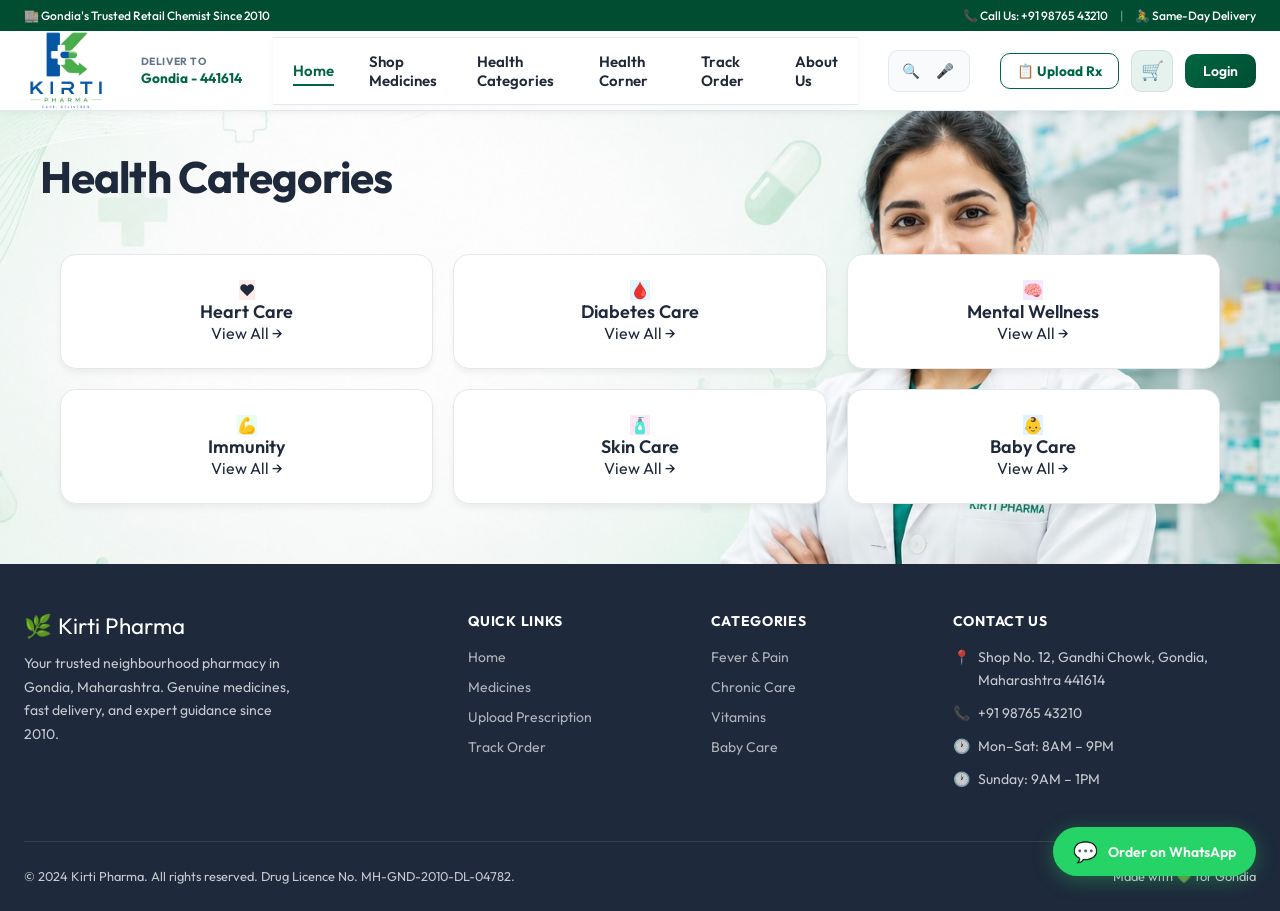
==== health-categories.html @ f56638a7 "Uploading project files" ====
<!DOCTYPE html>
<html lang="en">
<head>
  <meta charset="UTF-8">
  <meta name="viewport" content="width=device-width, initial-scale=1.0">
  <title>Kirti Pharma — Medicines Delivered in Gondia, Maharashtra</title>
  <meta name="description" content="Order genuine medicines online from Kirti Pharma, Gondia. Same-day delivery, easy WhatsApp ordering, and prescription upload. Trusted since 2010.">
  <meta name="keywords" content="pharmacy Gondia, medicine delivery Gondia, online pharmacy Maharashtra, Kirti Pharma">
  <link rel="stylesheet" href="css/style.css">
  <link rel="stylesheet" href="css/components.css">
<style>
    
   /* Grid layout */
    .categories-display-grid {
        display: grid;
        grid-template-columns: repeat(3, 1fr); /* 3 cards per row */
        gap: 20px;
        margin-top: 30px;
        padding: 20px;
    }

    /* The White Card */
    .health-category-card {
        background: #ffffff; /* This provides the white background */
        padding: 25px;
        border-radius: 16px;
        text-align: center;
        border: 1px solid #e5e7eb;
        display: flex;
        flex-direction: column;
        align-items: center;
        box-shadow: 0 4px 6px rgba(0,0,0,0.05);
    }

html,
body {
    margin: 0;
    padding: 0;
    min-height: 100%;
}

/* Full-page background */
body {
    background-image: url('images/bg.jpeg');
    background-size: cover;
    background-repeat: no-repeat;
    background-position: 90% top;
    background-attachment: fixed;
}

/* Light overlay */
body::before {
    content: "";
    position: fixed;
    inset: 0;
  
    z-index: -1;
}

/* Make major sections transparent */
.container,
.page-content,
.circular-categories-section {
    background: transparent;
}

/* Hero section glass effect */
.hero-left,
.promo-carousel {
    backdrop-filter: blur(8px);
    background: rgba(255,255,255,0.75);
    border-radius: 24px;
    padding: 24px;
}

/* Category section */
.circular-categories-section {
    backdrop-filter: blur(8px);
    background: rgba(255,255,255,0.70);
    border-radius: 24px;
    padding: 24px;
}

/* Medicine cards */
.medicine-card {
    background: rgba(255,255,255,0.95);
    backdrop-filter: blur(6px);
}


/* Secondary Menu */
.main-menu{
    background:#ffffff;
    border-top:1px solid #e5e7eb;
    border-bottom:1px solid #e5e7eb;
    box-shadow:0 2px 10px rgba(0,0,0,0.04);
}

.menu-container{
    max-width:1400px;
    margin:auto;
    display:flex;
    justify-content:center;
    align-items:center;
    gap:35px;
    padding:14px 20px;
}

.menu-container a{
    text-decoration:none;
    color:#1f2937;
    font-weight:600;
    font-size:15px;
    transition:0.3s;
    position:relative;
}

.menu-container a:hover,
.menu-container a.active{
    color:#006642;
}

.menu-container a::after{
    content:'';
    position:absolute;
    left:0;
    bottom:-6px;
    width:0;
    height:2px;
    background:#006642;
    transition:0.3s;
}

.menu-container a:hover::after,
.menu-container a.active::after{
    width:100%;
}

@media(max-width:992px){
    .main-menu{
        display:none;
    }
}
</style>
</head>
<body>

<!-- TOP UTILITY BAR -->
<div class="top-bar">
  <div class="top-bar-inner container">
    <span>🏬 Gondia's Trusted Retail Chemist Since 2010</span>
    <span class="top-bar-right">
      <span>📞 Call Us: +91 98765 43210</span>
      <span style="opacity: 0.4;">|</span>
      <span>🚴 Same-Day Delivery</span>
    </span>
  </div>
</div>

<!-- NAVBAR -->
<nav class="navbar" role="navigation" aria-label="Main navigation">
  <div class="nav-inner">
    <a href="index.html" class="nav-logo" aria-label="Kirti Pharma Home">
      <img src="images/kirti-logo.png" alt="Kirti Pharma" class="nav-logo-img">
    </a>
    
    <!-- Deliver-to Pincode -->
    <div class="nav-location-select" onclick="openPincodeModal()" aria-label="Select delivery location" title="Change pincode">
      <span class="nav-location-label">Deliver to</span>
      <span class="nav-location-val" id="nav-pincode-display">📍 Gondia - 441614 ▾</span>
    </div>

    <!-- MAIN MENU -->
<div class="main-menu">
    <div class="menu-container">
        <a href="index.html" class="active">Home</a>
        <a href="#medicine-section">Shop Medicines</a>
        <a href="health-categories.html">Health Categories</a>
        
        <a href="health-corner.html">Health Corner</a>
        <a href="track.html">Track Order</a>
        <a href="about.html">About Us</a>
    </div>
</div>
    <!-- Centered Search Autocomplete -->
    <div class="nav-search-container">
      <span class="nav-search-icon">🔍</span>
      <input
        type="search"
        id="search-input"
        class="nav-search-bar"
        placeholder="Search by medicine name, salt or brand..."
        autocomplete="off"
        aria-label="Search medicines"
      >
      <button class="nav-mic-btn" id="mic-btn" aria-label="Voice search" title="Search by voice">🎤</button>
      
      <!-- Suggestions Dropdown -->
      <div class="search-autocomplete-dropdown" id="search-suggest-dropdown"></div>
    </div>

    <div class="nav-right">
      <a href="prescription.html" class="btn-nav-upload">📋 Upload Rx</a>
      
      <!-- Cart Icon -->
      <a href="cart.html" class="nav-cart-btn" aria-label="View cart" id="nav-cart-link">
        🛒
        <span class="cart-badge" style="display:none">0</span>
      </a>
      
      <!-- Login / Account Dropdown -->
      <a href="#" class="btn-login" id="nav-login-btn" onclick="openLoginModal(event)">Login</a>
      <div class="nav-user-dropdown" id="nav-user-dropdown" style="display:none">
        <button class="nav-user-btn" id="nav-user-name" onclick="toggleUserDropdown(event)">👤 Account</button>
        <div class="dropdown-menu" id="nav-user-menu">
          <a href="dashboard.html" class="dropdown-item">🧑‍⚕️ Chemist Dashboard</a>
          <a href="track.html" class="dropdown-item">📦 Track Orders</a>
          <div style="border-top:1px solid var(--border);margin:4px 0"></div>
          <button class="dropdown-item" onclick="logoutUser()">Logout</button>
        </div>
      </div>
    </div>
    <button class="hamburger" id="hamburger" aria-label="Toggle menu" aria-expanded="false">
      <span></span><span></span><span></span>
    </button>
  </div>
</nav>

<!-- MOBILE NAV DRAWER -->
<div class="mobile-nav-drawer" id="mobile-drawer">
  <a href="index.html" class="active">🏠 Home</a>
  <a href="index.html#medicine-section">💊 Medicines</a>
  <a href="prescription.html">📋 Upload Prescription</a>
  <a href="track.html">📦 Track Order</a>
  <div class="mobile-nav-divider"></div>
  <a href="cart.html">🛒 Cart</a>
  <a href="dashboard.html">🧑‍⚕️ Dashboard</a>
  <a href="#login">👤 Login</a>
</div>
<section class="categories-main-section" style="max-width: 1200px; margin: 40px auto;">
    <h1 class="categories-page-title">Health Categories</h1>
    
    <div class="categories-display-grid">
        <div class="health-category-card">
            <div class="category-avatar-square" style="background: #ffeaea;">❤️</div>
            <h3>Heart Care</h3>
            <a href="#" class="category-action-link">View All →</a>
        </div>

        <div class="health-category-card">
            <div class="category-avatar-square" style="background: #e8f3ff;">🩸</div>
            <h3>Diabetes Care</h3>
            <a href="#" class="category-action-link">View All →</a>
        </div>

        <div class="health-category-card">
            <div class="category-avatar-square" style="background: #f4e8ff;">🧠</div>
            <h3>Mental Wellness</h3>
            <a href="#" class="category-action-link">View All →</a>
        </div>

        <div class="health-category-card">
            <div class="category-avatar-square" style="background: #e8fff0;">💪</div>
            <h3>Immunity</h3>
            <a href="#" class="category-action-link">View All →</a>
        </div>

        <div class="health-category-card">
            <div class="category-avatar-square" style="background: #fce7f3;">🧴</div>
            <h3>Skin Care</h3>
            <a href="#" class="category-action-link">View All →</a>
        </div>

        <div class="health-category-card">
            <div class="category-avatar-square" style="background: #e0f2fe;">👶</div>
            <h3>Baby Care</h3>
            <a href="#" class="category-action-link">View All →</a>
        </div>
    </div>
</section>
<!-- ALTERNATIVES MODAL -->
<div class="modal-overlay" id="alt-modal" role="dialog" aria-modal="true" aria-labelledby="alt-modal-title">
  <div class="modal-box">
    <div class="modal-header">
      <h3 class="modal-title" id="alt-modal-title">Alternatives</h3>
      <button class="modal-close" onclick="closeModal('alt-modal')" aria-label="Close modal">✕</button>
    </div>
    <div class="modal-body" id="alt-modal-body"></div>
  </div>
</div>

<!-- BOTTOM TAB BAR FOR MOBILE DEVICES -->
<nav class="bottom-tab-bar" aria-label="Mobile navigation">
  <div class="tab-bar-inner">
    <a href="index.html" class="tab-item">
      <span class="tab-icon">🏠</span>
      <span>Home</span>
    </a>
    <a href="cart.html" class="tab-item" id="tab-cart">
      <span class="tab-icon" style="position:relative">
        🛒
        <span class="tab-cart-badge" style="display:none">0</span>
      </span>
      <span>Cart</span>
    </a>
    <a href="prescription.html" class="tab-item">
      <span class="tab-icon">📋</span>
      <span>Rx</span>
    </a>
    <a href="track.html" class="tab-item">
      <span class="tab-icon">📦</span>
      <span>Track</span>
    </a>
    <a href="dashboard.html" class="tab-item">
      <span class="tab-icon">🧑‍⚕️</span>
      <span>Staff</span>
    </a>
  </div>
</nav>

<!-- FLOATING WHATSAPP FAB BUTTON -->
<a href="https://wa.me/919876543210?text=Hi%20Kirti%20Pharma%2C%20I%20want%20to%20place%20a%20medicine%20order."
   class="whatsapp-fab"
   target="_blank"
   rel="noopener noreferrer"
   aria-label="Order on WhatsApp"
   id="whatsapp-fab">
  <span class="whatsapp-fab-icon">💬</span>
  <span class="whatsapp-fab-text">Order on WhatsApp</span>
</a>

<!-- FOOTER -->
<footer class="site-footer">
  <div class="footer-inner">
    <div class="footer-grid">
      <div class="footer-brand">
        <div class="logo-text"><span>🌿</span> Kirti Pharma</div>
        <p>Your trusted neighbourhood pharmacy in Gondia, Maharashtra. Genuine medicines, fast delivery, and expert guidance since 2010.</p>
      </div>
      <div class="footer-col">
        <h5>Quick Links</h5>
        <ul>
          <li><a href="index.html">Home</a></li>
          <li><a href="index.html#medicine-section">Medicines</a></li>
          <li><a href="prescription.html">Upload Prescription</a></li>
          <li><a href="track.html">Track Order</a></li>
        </ul>
      </div>
      <div class="footer-col">
        <h5>Categories</h5>
        <ul>
          <li><a href="#">Fever & Pain</a></li>
          <li><a href="#">Chronic Care</a></li>
          <li><a href="#">Vitamins</a></li>
          <li><a href="#">Baby Care</a></li>
        </ul>
      </div>
      <div class="footer-col footer-contact">
        <h5>Contact Us</h5>
        <p><span>📍</span> Shop No. 12, Gandhi Chowk, Gondia, Maharashtra 441614</p>
        <p><span>📞</span> +91 98765 43210</p>
        <p><span>🕐</span> Mon–Sat: 8AM – 9PM</p>
        <p><span>🕐</span> Sunday: 9AM – 1PM</p>
      </div>
    </div>
    <div class="footer-bottom">
      <p>© 2024 Kirti Pharma. All rights reserved. Drug Licence No. MH-GND-2010-DL-04782.</p>
      <p>Made with 💚 for Gondia</p>
    </div>
  </div>
</footer>

<script src="js/app.js"></script>
<script src="js/medicines.js"></script>
<script src="js/search.js"></script>
</body>
</html>
---- css/style.css ----
@import url('https://fonts.googleapis.com/css2?family=Inter:wght@300;400;500;600;700;800&family=Outfit:wght@300;400;500;600;700;800&display=swap');

/* ===== CSS VARIABLES ===== */
:root {
  --green-primary: #006642;
  --green-light: #e6f2ed;
  --green-mid: #004D32;
  --saffron: #F37A20;
  --saffron-light: #fef3e9;
  --text-primary: #1E293B;
  --text-muted: #64748B;
  --text-light: #94A3B8;
  --white: #FFFFFF;
  --danger: #DC2626;
  --danger-light: #FEF2F2;
  --border: #E2E8F0;
  --shadow-sm: 0 2px 8px rgba(0,0,0,0.05);
  --shadow-md: 0 6px 18px rgba(0,0,0,0.08);
  --shadow-lg: 0 12px 36px rgba(0,0,0,0.12);
  --radius-card: 16px;
  --radius-btn: 10px;
  --radius-pill: 999px;
  --font-main: 'Outfit', 'Inter', sans-serif;
  --font-logo: 'Outfit', sans-serif;
  --transition: 0.2s ease;
  --nav-height: 80px;
}

/* ===== RESET & BASE ===== */
*, *::before, *::after { box-sizing: border-box; margin: 0; padding: 0; }

html { scroll-behavior: smooth; }

body {
  font-family: var(--font-main);
  color: var(--text-primary);
  background: #F4F6F8;
  min-height: 100vh;
  -webkit-font-smoothing: antialiased;
  -moz-osx-font-smoothing: grayscale;
}

a { text-decoration: none; color: inherit; }
img { max-width: 100%; display: block; }
ul { list-style: none; }
button { cursor: pointer; font-family: var(--font-main); border: none; background: none; }
input, select, textarea { font-family: var(--font-main); }

/* ===== SCROLLBAR ===== */
::-webkit-scrollbar { width: 6px; height: 6px; }
::-webkit-scrollbar-track { background: transparent; }
::-webkit-scrollbar-thumb { background: var(--border); border-radius: 99px; }
::-webkit-scrollbar-thumb:hover { background: #cbd5e1; }

/* ===== TYPOGRAPHY ===== */
h1 { font-size: clamp(1.75rem, 4vw, 2.75rem); font-weight: 700; line-height: 1.2; letter-spacing: -0.02em; }
h2 { font-size: clamp(1.25rem, 3vw, 1.75rem); font-weight: 700; letter-spacing: -0.01em; }
h3 { font-size: 1.125rem; font-weight: 600; }
h4 { font-size: 1rem; font-weight: 600; }
p { line-height: 1.65; }

/* ===== TOP UTILITY BAR ===== */
.top-bar {
  background: var(--green-mid);
  color: white;
  font-size: 0.75rem;
  font-weight: 500;
  padding: 8px 0;
  z-index: 1001;
  position: relative;
}
.top-bar-inner {
  display: flex;
  justify-content: space-between;
  align-items: center;
  flex-wrap: wrap;
}
.top-bar-right {
  display: flex;
  align-items: center;
  gap: 12px;
}

/* ===== NAVBAR ===== */
.navbar {
  position: relative;
   background: var(--white);
  border-bottom: 1px solid var(--border);
  box-shadow: var(--shadow-sm);
  height: var(--nav-height);
}

.nav-inner {
  max-width: 1280px;
  margin: 0 auto;
  padding: 0 24px;
  height: 100%;
  display: flex;
  align-items: center;
  gap: 20px;
}

.nav-logo {
  font-family: var(--font-logo);
  font-size: 1.5rem;
  color: var(--green-primary);
  font-weight: 800;
  display: flex;
  align-items: center;
  gap: 8px;
  white-space: nowrap;
  flex-shrink: 0;
  letter-spacing: -0.03em;
}

.nav-logo span { font-size: 3.2rem; }

/* Logo image (when present) */
.nav-logo-img {
  height: 80px;
  display: block;
  object-fit: contain;
}

@media (max-width: 900px) {
  .nav-logo-img { height: 72px; }
}

@media (max-width: 520px) {
  .nav-logo-img { height: 60px; }
  .nav-search-container { max-width: 200px; }
}

/* Deliver-to Location selector */
.nav-location-select {
  display: flex;
  flex-direction: column;
  cursor: pointer;
  flex-shrink: 0;
  padding: 6px 10px;
  border-radius: var(--radius-btn);
  transition: background var(--transition);
  border: 1px solid transparent;
}

.nav-location-select:hover {
  background: var(--green-light);
  border-color: rgba(0, 102, 66, 0.1);
}

.nav-location-label {
  font-size: 0.65rem;
  text-transform: uppercase;
  color: var(--text-muted);
  font-weight: 700;
  letter-spacing: 0.05em;
  margin-bottom: 1px;
}

.nav-location-val {
  font-size: 0.85rem;
  font-weight: 700;
  color: var(--green-primary);
  display: flex;
  align-items: center;
  gap: 4px;
}

/* Centered Navbar Search */
.nav-search-container {
  flex: 1;
  max-width: 480px;
  position: relative;
  margin: 0 10px;
}

.nav-search-bar {
  width: 100%;
  padding: 11px 40px 11px 40px;
  border: 1.5px solid var(--border);
  border-radius: var(--radius-btn);
  font-size: 0.875rem;
  outline: none;
  background: #f8fafc;
  transition: all var(--transition);
}

.nav-search-bar:focus {
  background: white;
  border-color: var(--green-primary);
  box-shadow: 0 0 0 3px rgba(0, 102, 66, 0.08);
}

.nav-search-icon {
  position: absolute;
  left: 14px;
  top: 50%;
  transform: translateY(-50%);
  color: var(--text-light);
  font-size: 0.9rem;
  pointer-events: none;
}

.nav-mic-btn {
  position: absolute;
  right: 12px;
  top: 50%;
  transform: translateY(-50%);
  background: none;
  border: none;
  cursor: pointer;
  font-size: 0.9rem;
  color: var(--text-muted);
  transition: color var(--transition);
  padding: 4px;
}

.nav-mic-btn:hover {
  color: var(--green-primary);
}

.nav-mic-btn.listening {
  color: var(--danger);
  animation: mic-pulse 0.8s ease infinite;
}

.nav-right {
  display: flex;
  align-items: center;
  gap: 16px;
  flex-shrink: 0;
}

/* Upload Rx button in nav */
.btn-nav-upload {
  border: 1.5px solid var(--green-primary);
  color: var(--green-primary);
  background: transparent;
  padding: 8px 16px;
  border-radius: var(--radius-btn);
  font-size: 0.85rem;
  font-weight: 700;
  display: inline-flex;
  align-items: center;
  gap: 6px;
  transition: all var(--transition);
  cursor: pointer;
}

.btn-nav-upload:hover {
  background: var(--green-primary);
  color: white;
}

/* Cart Button */
.nav-cart-btn {
  position: relative;
  width: 42px;
  height: 42px;
  border-radius: var(--radius-btn);
  background: var(--green-light);
  display: flex;
  align-items: center;
  justify-content: center;
  color: var(--green-primary);
  font-size: 1.15rem;
  transition: all var(--transition);
  text-decoration: none;
  border: 1px solid rgba(0, 102, 66, 0.1);
}

.nav-cart-btn:hover {
  background: var(--green-primary);
  color: white;
  transform: scale(1.05);
}

.cart-badge {
  position: absolute;
  top: -6px;
  right: -6px;
  background: var(--saffron);
  color: white;
  font-size: 0.65rem;
  font-weight: 800;
  min-width: 20px;
  height: 20px;
  border-radius: 99px;
  display: flex;
  align-items: center;
  justify-content: center;
  padding: 0 4px;
  border: 2px solid white;
}

.badge-animate {
  animation: badge-bounce 0.3s ease;
}

@keyframes badge-bounce {
  0% { transform: scale(1); }
  50% { transform: scale(1.4); }
  100% { transform: scale(1); }
}

.badge-animate { animation: badge-bounce 0.3s ease; }

.btn-login {
  background: linear-gradient(135deg, var(--green-primary) 0%, var(--green-mid) 100%);
  color: white;
  padding: 8px 18px;
  border-radius: var(--radius-btn);
  font-size: 0.875rem;
  font-weight: 600;
  transition: all var(--transition);
}

.btn-login:hover { background: var(--green-mid); transform: translateY(-1px); box-shadow: var(--shadow-sm); }

.btn-primary {
  background: linear-gradient(135deg, var(--green-primary) 0%, var(--green-mid) 100%);
  color: white;
  box-shadow: 0 2px 10px rgba(0,102,66,0.15);
}
.btn-primary:hover { background: var(--green-mid); transform: translateY(-2px); box-shadow: 0 6px 22px rgba(0,102,66,0.25); }

.btn-saffron {
  background: linear-gradient(135deg, var(--saffron) 0%, #ff9547 100%);
  color: white;
  font-weight: 600;
}
.btn-saffron:hover {
  background: #ff8529;
  transform: translateY(-1px);
}

/* User Profile Account Dropdown */
.nav-user-dropdown {
  position: relative;
}
.nav-user-btn {
  display: flex;
  align-items: center;
  gap: 6px;
  cursor: pointer;
  padding: 8px 14px;
  border-radius: var(--radius-btn);
  background: var(--saffron-light);
  color: #c2410c;
  border: 1px solid rgba(243,122,32,0.15);
  font-size: 0.85rem;
  font-weight: 700;
  transition: all var(--transition);
}
.nav-user-btn:hover {
  background: var(--saffron);
  color: white;
}
.dropdown-menu {
  position: absolute;
  top: 100%;
  right: 0;
  background: white;
  border: 1px solid var(--border);
  box-shadow: var(--shadow-md);
  border-radius: 8px;
  padding: 6px 0;
  min-width: 160px;
  display: none;
  flex-direction: column;
  z-index: 1010;
  margin-top: 8px;
  overflow: hidden;
}
.dropdown-menu.open {
  display: flex;
}
.dropdown-item {
  padding: 10px 16px;
  font-size: 0.85rem;
  color: var(--text-primary);
  cursor: pointer;
  transition: background var(--transition);
  text-align: left;
  width: 100%;
  background: none;
  border: none;
}
.dropdown-item:hover {
  background: var(--green-light);
  color: var(--green-primary);
}

.hamburger {
  display: none;
  flex-direction: column;
  gap: 5px;
  padding: 6px;
  border-radius: 8px;
  background: var(--green-light);
  cursor: pointer;
  transition: all var(--transition);
}

.hamburger span {
  width: 20px;
  height: 2px;
  background: var(--green-primary);
  border-radius: 99px;
  transition: all 0.3s ease;
  display: block;
}

.hamburger.open span:nth-child(1) { transform: rotate(45deg) translate(5px, 5px); }
.hamburger.open span:nth-child(2) { opacity: 0; }
.hamburger.open span:nth-child(3) { transform: rotate(-45deg) translate(5px, -5px); }

/* Mobile nav drawer */
.mobile-nav-drawer {
  display: none;
  position: fixed;
  top: var(--nav-height);
  left: 0;
  right: 0;
  background: white;
  border-bottom: 1px solid var(--border);
  box-shadow: var(--shadow-md);
  z-index: 999;
  padding: 16px 24px;
  flex-direction: column;
  gap: 4px;
  transform: translateY(-10px);
  opacity: 0;
  transition: all 0.25s ease;
}

.mobile-nav-drawer.open {
  display: flex;
  transform: translateY(0);
  opacity: 1;
}

.mobile-nav-drawer a {
  padding: 12px 16px;
  border-radius: 10px;
  font-size: 0.95rem;
  font-weight: 500;
  color: var(--text-muted);
  transition: all var(--transition);
  display: flex;
  align-items: center;
  gap: 10px;
}

.mobile-nav-drawer a:hover { background: var(--green-light); color: var(--green-primary); }
.mobile-nav-drawer a.active { background: var(--green-light); color: var(--green-primary); font-weight: 600; }

.mobile-nav-divider { height: 1px; background: var(--border); margin: 8px 0; }

/* ===== BOTTOM TAB BAR (MOBILE) ===== */
.bottom-tab-bar {
  display: none;
  position: fixed;
  bottom: 0;
  left: 0;
  right: 0;
  z-index: 1000;
  background: white;
  border-top: 1px solid var(--border);
  box-shadow: 0 -4px 20px rgba(0,0,0,0.08);
  height: 64px;
  padding: 0 8px;
}

.tab-bar-inner {
  display: flex;
  height: 100%;
  align-items: stretch;
}

.tab-item {
  flex: 1;
  display: flex;
  flex-direction: column;
  align-items: center;
  justify-content: center;
  gap: 3px;
  color: var(--text-light);
  font-size: 0.65rem;
  font-weight: 500;
  padding: 4px;
  border-top: 3px solid transparent;
  transition: all var(--transition);
  position: relative;
  cursor: pointer;
  text-decoration: none;
}

.tab-item .tab-icon { font-size: 1.1rem; }
.tab-item span { font-size: 0.6rem; font-weight: 600; }

.tab-item.active {
  color: var(--green-primary);
  border-top-color: var(--green-primary);
  background: var(--green-light);
}

.tab-cart-badge {
  position: absolute;
  top: 6px;
  right: calc(50% - 18px);
  background: var(--danger);
  color: white;
  font-size: 0.55rem;
  font-weight: 700;
  min-width: 14px;
  height: 14px;
  border-radius: 99px;
  display: flex;
  align-items: center;
  justify-content: center;
  padding: 0 3px;
  border: 1px solid white;
}

/* ===== FLOATING WHATSAPP ===== */
.whatsapp-fab {
  position: fixed;
  bottom: 24px;
  right: 24px;
  z-index: 900;
  background: #25D366;
  color: white;
  border-radius: var(--radius-pill);
  padding: 12px 20px;
  display: flex;
  align-items: center;
  gap: 10px;
  text-decoration: none;
  box-shadow: 0 4px 20px rgba(37,211,102,0.35);
  font-weight: 600;
  font-size: 0.875rem;
  transition: all var(--transition);
  animation: wa-pulse 4s ease-in-out infinite;
}

.whatsapp-fab:hover {
  transform: translateY(-3px);
  box-shadow: 0 8px 28px rgba(37,211,102,0.45);
  background: #1FB855;
}

.whatsapp-fab-icon { font-size: 1.25rem; }
.whatsapp-fab-text { white-space: nowrap; }

@keyframes wa-pulse {
  0%, 90%, 100% { box-shadow: 0 4px 20px rgba(37,211,102,0.35); }
  95% { box-shadow: 0 4px 28px rgba(37,211,102,0.7), 0 0 0 8px rgba(37,211,102,0.12); }
}

/* ===== TOAST SYSTEM ===== */
#toast-container {
  position: fixed;
  top: 80px;
  left: 50%;
  transform: translateX(-50%);
  z-index: 9999;
  display: flex;
  flex-direction: column;
  gap: 8px;
  align-items: center;
  pointer-events: none;
  width: min(420px, 90vw);
}

.toast {
  width: 100%;
  background: white;
  border-radius: 12px;
  padding: 14px 18px;
  display: flex;
  align-items: center;
  gap: 12px;
  box-shadow: 0 8px 32px rgba(0,0,0,0.14);
  pointer-events: all;
  animation: toast-in 0.35s cubic-bezier(0.34, 1.56, 0.64, 1) forwards;
  border-left: 4px solid transparent;
}

.toast.toast-success { border-left-color: #10B981; }
.toast.toast-error { border-left-color: var(--danger); }
.toast.toast-info { border-left-color: #3B82F6; }

.toast-icon { font-size: 1.1rem; flex-shrink: 0; }
.toast-message { font-size: 0.875rem; font-weight: 500; flex: 1; }

.toast.toast-out { animation: toast-out 0.3s ease forwards; }

@keyframes toast-in {
  from { opacity: 0; transform: translateY(-16px) scale(0.92); }
  to { opacity: 1; transform: translateY(0) scale(1); }
}
@keyframes toast-out {
  from { opacity: 1; transform: translateY(0) scale(1); }
  to { opacity: 0; transform: translateY(-12px) scale(0.95); }
}

/* ===== CONTAINER ===== */
.container {
  max-width: 1280px;
  margin: 0 auto;
  padding: 0 24px;
}

.page-content {
  padding-top: 32px;
  padding-bottom: 100px;
}

/* ===== SECTION HEADERS ===== */
.section-header {
  display: flex;
  align-items: center;
  justify-content: space-between;
  margin-bottom: 20px;
  gap: 12px;
}

.section-title {
  font-size: 1.25rem;
  font-weight: 700;
  color: var(--text-primary);
}

.section-count {
  font-size: 0.85rem;
  color: var(--text-muted);
  font-weight: 500;
}

/* ===== FOOTER ===== */
.site-footer {
  background: var(--text-primary);
  color: rgba(255,255,255,0.75);
  padding: 48px 0 24px;
}

.footer-inner {
  max-width: 1280px;
  margin: 0 auto;
  padding: 0 24px;
}

.footer-grid {
  display: grid;
  grid-template-columns: 2fr 1fr 1fr 1.5fr;
  gap: 40px;
  margin-bottom: 40px;
}

.footer-brand .logo-text {
  font-family: var(--font-logo);
  font-size: 1.4rem;
  color: white;
  display: flex;
  align-items: center;
  gap: 6px;
  margin-bottom: 12px;
}

.footer-brand p { font-size: 0.875rem; line-height: 1.7; max-width: 280px; }

.footer-col h5 {
  color: white;
  font-size: 0.875rem;
  font-weight: 700;
  margin-bottom: 16px;
  text-transform: uppercase;
  letter-spacing: 0.05em;
}

.footer-col ul { display: flex; flex-direction: column; gap: 10px; }
.footer-col ul li a {
  font-size: 0.875rem;
  color: rgba(255,255,255,0.65);
  transition: color var(--transition);
}
.footer-col ul li a:hover { color: white; }

.footer-contact p {
  font-size: 0.875rem;
  display: flex;
  align-items: flex-start;
  gap: 8px;
  margin-bottom: 10px;
}

.footer-bottom {
  border-top: 1px solid rgba(255,255,255,0.1);
  padding-top: 24px;
  display: flex;
  justify-content: space-between;
  align-items: center;
  flex-wrap: wrap;
  gap: 12px;
}

.footer-bottom p { font-size: 0.8rem; }

/* ===== RESPONSIVE ===== */
@media (max-width: 1024px) {
  .footer-grid { grid-template-columns: 1fr 1fr; gap: 32px; }
}

@media (max-width: 768px) {
  .nav-links { display: none; }
  .nav-location { display: none; }
  .hamburger { display: flex; }
  .bottom-tab-bar { display: flex; }
  .whatsapp-fab-text { display: none; }
  .whatsapp-fab { padding: 14px; border-radius: 50%; bottom: 80px; }
  .page-content { padding-bottom: 80px; }
  .footer-grid { grid-template-columns: 1fr; gap: 24px; }
  .footer-bottom { flex-direction: column; text-align: center; }
  .container { padding: 0 16px; }
}

@media (max-width: 375px) {
  .nav-inner { padding: 0 16px; }
  .btn-login { font-size: 0.8rem; padding: 7px 14px; }
}

/* ===== UTILITY ===== */
.hidden { display: none !important; }
.flex { display: flex; }
.flex-col { flex-direction: column; }
.items-center { align-items: center; }
.justify-between { justify-content: space-between; }
.gap-8 { gap: 8px; }
.gap-12 { gap: 12px; }
.gap-16 { gap: 16px; }
.text-green { color: var(--green-primary); }
.text-muted { color: var(--text-muted); }
.text-danger { color: var(--danger); }
.text-saffron { color: var(--saffron); }
.font-bold { font-weight: 700; }
.font-600 { font-weight: 600; }
.font-sm { font-size: 0.875rem; }
.font-xs { font-size: 0.75rem; }
.mt-4 { margin-top: 4px; }
.mt-8 { margin-top: 8px; }
.mt-12 { margin-top: 12px; }
.mt-16 { margin-top: 16px; }
.mt-24 { margin-top: 24px; }
.mt-32 { margin-top: 32px; }
.mb-4 { margin-bottom: 4px; }
.mb-8 { margin-bottom: 8px; }
.mb-12 { margin-bottom: 12px; }
.mb-16 { margin-bottom: 16px; }
.mb-24 { margin-bottom: 24px; }
.mb-32 { margin-bottom: 32px; }
.w-full { width: 100%; }


/* ===== GLOBAL RESPONSIVE FIXES ===== */
img{max-width:100%;height:auto}
.nav-inner,.top-bar-inner,.footer-inner{width:100%}
@media (max-width:1200px){
#hero-layout{grid-template-columns:1fr!important;gap:24px!important}
}
@media (max-width:992px){
.main-menu{display:none!important}
.nav-inner{flex-wrap:wrap}
.nav-search-container{order:3;width:100%;max-width:100%}
.steps-row{grid-template-columns:1fr!important}
.footer-grid{grid-template-columns:1fr 1fr!important}
}
@media (max-width:768px){
.container{padding-left:15px!important;padding-right:15px!important}
#hero-layout{grid-template-columns:1fr!important}
.hero-left,.promo-carousel{padding:20px!important}
.medicine-grid{grid-template-columns:repeat(2,minmax(0,1fr))!important}
.circular-categories-grid{grid-template-columns:repeat(3,1fr)!important}
.chronic-banner{flex-direction:column!important}
.footer-grid{grid-template-columns:1fr!important}
.btn-nav-upload{display:none!important}
}
@media (max-width:480px){
.top-bar{display:none}
.medicine-grid{grid-template-columns:1fr!important}
.circular-categories-grid{grid-template-columns:repeat(2,1fr)!important}
.hero-left h1{font-size:1.8rem!important}
.whatsapp-fab-text{display:none}
}
.nav-inner{
    display:flex;
    align-items:center;
    justify-content:space-between;
}

.nav-right{
    display:flex;
    align-items:center;
    gap:12px;
    margin-left:auto;
}

.nav-cart-btn{
    position:relative;
    display:flex;
    align-items:center;
    justify-content:center;
}
---- css/components.css ----
/* ===== BUTTONS ===== */
.btn {
  display: inline-flex;
  align-items: center;
  justify-content: center;
  gap: 8px;
  font-family: var(--font-main);
  font-weight: 600;
  font-size: 0.875rem;
  padding: 10px 20px;
  border-radius: var(--radius-btn);
  border: none;
  cursor: pointer;
  transition: all var(--transition);
  white-space: nowrap;
  text-decoration: none;
  line-height: 1;
  letter-spacing: 0.01em;
}

.btn:active { transform: scale(0.97); }

.btn-primary {
  background: var(--green-primary);
  color: white;
}
.btn-primary:hover { background: var(--green-mid); transform: translateY(-1px); box-shadow: 0 4px 14px rgba(26,107,60,0.28); }

.btn-secondary {
  background: var(--green-light);
  color: var(--green-primary);
  border: 1.5px solid rgba(26,107,60,0.2);
}
.btn-secondary:hover { background: var(--green-primary); color: white; }

.btn-outline {
  background: transparent;
  color: var(--green-primary);
  border: 1.5px solid var(--green-primary);
}
.btn-outline:hover { background: var(--green-light); }

.btn-danger {
  background: var(--danger);
  color: white;
}
.btn-danger:hover { background: #b91c1c; transform: translateY(-1px); }

.btn-saffron {
  background: var(--saffron);
  color: white;
}
.btn-saffron:hover { background: #e09515; transform: translateY(-1px); box-shadow: 0 4px 14px rgba(245,166,35,0.3); }

.btn-whatsapp {
  background: #25D366;
  color: white;
}
.btn-whatsapp:hover { background: #1FB855; transform: translateY(-1px); box-shadow: 0 4px 14px rgba(37,211,102,0.3); }

.btn-ghost {
  background: transparent;
  color: var(--text-muted);
  border: 1px solid var(--border);
}
.btn-ghost:hover { background: #f3f4f6; color: var(--text-primary); }

.btn-sm { padding: 7px 14px; font-size: 0.8rem; }
.btn-lg { padding: 14px 28px; font-size: 1rem; border-radius: 10px; }
.btn-full { width: 100%; }

.btn-disabled, .btn:disabled {
  opacity: 0.45;
  cursor: not-allowed;
  pointer-events: none;
  transform: none !important;
}

/* ===== CARDS ===== */
.card {
  background: var(--white);
  border-radius: var(--radius-card);
  border: 1px solid var(--border);
  box-shadow: var(--shadow-sm);
  overflow: hidden;
  transition: transform 0.2s ease, box-shadow 0.2s ease;
}

.card:hover {
  transform: translateY(-3px);
  box-shadow: var(--shadow-md);
}

.card-body { padding: 16px; }
.card-body-lg { padding: 24px; }

/* ===== MEDICINE CARDS ===== */
.medicine-card {
  background: white;
  border-radius: var(--radius-card);
  border: 1px solid var(--border);
  box-shadow: var(--shadow-sm);
  overflow: hidden;
  transition: transform 0.2s ease, box-shadow 0.2s ease;
  display: flex;
  flex-direction: column;
  position: relative;
}

.medicine-card:hover {
  transform: translateY(-5px);
  box-shadow: 0 16px 48px rgba(26,107,60,0.14), 0 4px 16px rgba(0,0,0,0.07);
}

.medicine-card-strip {
  height: 5px;
  width: 100%;
}

.medicine-card-body { padding: 14px; flex: 1; display: flex; flex-direction: column; }

/* ── Medicine card product image ── */
.medicine-card-img-wrap {
  position: relative;
  width: 100%;
  height: 220px;   /* Increased image size */
  overflow: hidden;
  background: #f8f9fa;
}

.medicine-card-img {
  width: 100%;
  height: 100%;
  object-fit: cover;
  display: block;
  transition: transform 0.35s ease;
}

.medicine-card:hover .medicine-card-img {
  transform: scale(1.06);
}

.medicine-card-img-overlay {
  position: absolute;
  inset: 0;
  background: rgba(0,0,0,0.45);
  display: flex;
  align-items: center;
  justify-content: center;
}

.medicine-card-img-overlay span {
  background: var(--danger);
  color: white;
  font-size: 0.72rem;
  font-weight: 700;
  padding: 4px 12px;
  border-radius: 99px;
  letter-spacing: 0.04em;
  text-transform: uppercase;
}

/* ── Payment tile real logo ── */
.payment-tile-logo {
  width: 40px;
  height: 40px;
  object-fit: contain;
  border-radius: 8px;
  flex-shrink: 0;
}

.medicine-icon-wrap {
  width: 52px;
  height: 52px;
  border-radius: 12px;
  display: flex;
  align-items: center;
  justify-content: center;
  font-size: 1.5rem;
  margin-bottom: 10px;
  flex-shrink: 0;
}

.medicine-name {
  font-size: 0.9rem;
  font-weight: 700;
  color: var(--text-primary);
  margin-bottom: 2px;
  line-height: 1.3;
}

.medicine-salt {
  font-size: 0.72rem;
  color: var(--text-light);
  margin-bottom: 3px;
  line-height: 1.4;
  font-style: italic;
}

.medicine-brand {
  font-size: 0.75rem;
  color: var(--text-muted);
  font-weight: 500;
  margin-bottom: 10px;
}

.medicine-badges {
  display: flex;
  flex-wrap: wrap;
  gap: 4px;
  margin-bottom: 10px;
}

.badge {
  display: inline-flex;
  align-items: center;
  gap: 3px;
  padding: 2px 8px;
  border-radius: var(--radius-pill);
  font-size: 0.65rem;
  font-weight: 700;
  letter-spacing: 0.02em;
  white-space: nowrap;
}

.badge-rx { background: #FEF3C7; color: #92400E; }
.badge-chronic { background: #EDE9FE; color: #5B21B6; }
.badge-instock { background: #D1FAE5; color: #065F46; }
.badge-outstock { background: #FEE2E2; color: #991B1B; }
.badge-green { background: var(--green-light); color: var(--green-primary); }
.badge-saffron { background: var(--saffron-light); color: #92400E; }
.badge-blue { background: #EFF6FF; color: #1D4ED8; }

.medicine-price-row {
  display: flex;
  align-items: center;
  gap: 8px;
  margin-bottom: 12px;
  margin-top: auto;
}

.medicine-price {
  font-size: 1.05rem;
  font-weight: 800;
  color: #0D4A25;
}

.medicine-mrp {
  font-size: 0.78rem;
  color: var(--text-light);
  text-decoration: line-through;
}

.medicine-savings {
  font-size: 0.68rem;
  font-weight: 700;
  color: #059669;
  background: linear-gradient(135deg, #BBF7D0, #D1FAE5);
  padding: 3px 8px;
  border-radius: 99px;
  border: 1px solid #A7F3D0;
}

.medicine-card-actions { padding: 12px 14px; border-top: 1px solid var(--border); background: linear-gradient(180deg, #FAFCFA 0%, #F4F8F4 100%); display: flex; gap: 8px; align-items: center; }

.btn-add-cart {
  flex: 1;
  background: linear-gradient(135deg, #1A6B3C 0%, #2D9157 100%);
  color: white;
  padding: 10px 12px;
  border-radius: var(--radius-btn);
  font-size: 0.82rem;
  font-weight: 700;
  border: none;
  cursor: pointer;
  transition: all var(--transition);
  display: flex;
  align-items: center;
  justify-content: center;
  gap: 6px;
  letter-spacing: 0.01em;
  box-shadow: 0 2px 8px rgba(26,107,60,0.18);
}

.btn-add-cart:hover { background: linear-gradient(135deg, #145530 0%, #257848 100%); transform: translateY(-2px); box-shadow: 0 6px 18px rgba(26,107,60,0.3); }
.btn-add-cart:active { transform: scale(0.97); }
.btn-add-cart:disabled { opacity: 0.4; cursor: not-allowed; background: var(--text-light); transform: none; }

.btn-alt-link {
  font-size: 0.75rem;
  color: var(--green-primary);
  font-weight: 600;
  text-decoration: underline;
  background: none;
  border: none;
  cursor: pointer;
  padding: 4px;
  white-space: nowrap;
  transition: all var(--transition);
}

.btn-alt-link:hover { color: var(--green-mid); }

/* ===== MEDICINE GRID ===== */
.medicine-grid {
  display: grid;
  grid-template-columns: repeat(3, minmax(0, 1fr));
  gap: 24px;
}

@media (max-width: 1024px) {
  .medicine-grid {
    grid-template-columns: repeat(2, minmax(0, 1fr));
    gap: 20px;
  }
}

@media (max-width: 768px) {
  .medicine-grid {
    grid-template-columns: 1fr;
    gap: 16px;
  }
}


/* ===== SEARCH BAR ===== */
.search-bar-wrap {
  position: relative;
  width: 100%;
  max-width: 640px;
  margin: 0 auto;
}

.search-bar {
  width: 100%;
  padding: 16px 52px 16px 52px;
  border-radius: var(--radius-pill);
  border: none;
  font-size: 1rem;
  font-weight: 500;
  color: var(--text-primary);
  background: white;
  box-shadow: 0 4px 24px rgba(0,0,0,0.15);
  outline: none;
  transition: box-shadow var(--transition);
}

.search-bar:focus { box-shadow: 0 4px 32px rgba(0,0,0,0.22), 0 0 0 3px rgba(26,107,60,0.15); }

.search-icon {
  position: absolute;
  left: 18px;
  top: 50%;
  transform: translateY(-50%);
  font-size: 1.1rem;
  color: var(--text-light);
  pointer-events: none;
}

.search-mic-btn {
  position: absolute;
  right: 12px;
  top: 50%;
  transform: translateY(-50%);
  width: 36px;
  height: 36px;
  border-radius: 50%;
  background: var(--green-light);
  color: var(--green-primary);
  display: flex;
  align-items: center;
  justify-content: center;
  font-size: 1rem;
  border: none;
  cursor: pointer;
  transition: all var(--transition);
}

.search-mic-btn:hover { background: var(--green-primary); color: white; }
.search-mic-btn.listening { background: var(--danger); color: white; animation: mic-pulse 0.8s ease infinite; }

@keyframes mic-pulse {
  0%, 100% { transform: translateY(-50%) scale(1); }
  50% { transform: translateY(-50%) scale(1.15); }
}

/* ===== INLINE SEARCH (homepage) ===== */
.page-search-wrap {
  position: relative;
  width: 100%;
}

.page-search-input {
  width: 100%;
  padding: 11px 44px 11px 16px;
  border-radius: 10px;
  border: 1.5px solid var(--border);
  font-size: 0.9rem;
  color: var(--text-primary);
  background: white;
  outline: none;
  transition: border-color var(--transition), box-shadow var(--transition);
}

.page-search-input:focus {
  border-color: var(--green-primary);
  box-shadow: 0 0 0 3px rgba(26,107,60,0.1);
}

/* ===== CATEGORY PILLS ===== */
.category-pills {
  display: flex;
  gap: 8px;
  overflow-x: auto;
  padding-bottom: 4px;
  scrollbar-width: none;
}

.category-pills::-webkit-scrollbar { display: none; }

.pill {
  padding: 8px 18px;
  border-radius: var(--radius-pill);
  font-size: 0.82rem;
  font-weight: 600;
  border: 1.5px solid var(--border);
  background: white;
  color: var(--text-muted);
  cursor: pointer;
  white-space: nowrap;
  transition: all var(--transition);
}

.pill:hover { border-color: var(--green-primary); color: var(--green-primary); background: var(--green-light); }
.pill.active { background: var(--green-primary); color: white; border-color: var(--green-primary); }

/* ===== MODAL ===== */
.modal-overlay {
  position: fixed;
  inset: 0;
  z-index: 5000;
  background: rgba(0,0,0,0.45);
  display: flex;
  align-items: center;
  justify-content: center;
  padding: 20px;
  opacity: 0;
  pointer-events: none;
  transition: opacity 0.25s ease;
  backdrop-filter: blur(4px);
}

.modal-overlay.open { opacity: 1; pointer-events: all; }

.modal-box {
  background: white;
  border-radius: 18px;
  box-shadow: 0 20px 60px rgba(0,0,0,0.25);
  width: 100%;
  max-width: 520px;
  max-height: 80vh;
  overflow: hidden;
  display: flex;
  flex-direction: column;
  transform: translateY(20px) scale(0.95);
  transition: transform 0.3s cubic-bezier(0.34, 1.56, 0.64, 1);
}

.modal-overlay.open .modal-box { transform: translateY(0) scale(1); }

.modal-header {
  padding: 20px 24px 16px;
  border-bottom: 1px solid var(--border);
  display: flex;
  align-items: center;
  justify-content: space-between;
}

.modal-title { font-size: 1.1rem; font-weight: 700; }

.modal-close {
  width: 32px;
  height: 32px;
  border-radius: 8px;
  background: #f3f4f6;
  display: flex;
  align-items: center;
  justify-content: center;
  font-size: 0.9rem;
  color: var(--text-muted);
  cursor: pointer;
  border: none;
  transition: all var(--transition);
}

.modal-close:hover { background: var(--danger-light); color: var(--danger); }

.modal-body { padding: 20px 24px; overflow-y: auto; flex: 1; }

/* ===== ALTERNATIVES TABLE ===== */
.alt-table { width: 100%; border-collapse: collapse; }
.alt-table th { font-size: 0.75rem; color: var(--text-muted); font-weight: 600; padding: 8px 12px; text-align: left; background: #f8f9fa; }
.alt-table td { padding: 12px; border-bottom: 1px solid var(--border); font-size: 0.875rem; vertical-align: middle; }
.alt-table tr:last-child td { border-bottom: none; }
.alt-table tr:hover td { background: var(--green-light); }

/* ===== STAT CHIPS ===== */
.stat-chips {
  display: flex;
  justify-content: center;
  gap: 16px;
  flex-wrap: wrap;
}

.stat-chip {
  display: flex;
  align-items: center;
  gap: 8px;
  background: rgba(255,255,255,0.15);
  backdrop-filter: blur(8px);
  border: 1px solid rgba(255,255,255,0.25);
  color: white;
  padding: 10px 20px;
  border-radius: var(--radius-pill);
  font-size: 0.85rem;
  font-weight: 600;
}

.stat-chip-icon { font-size: 1rem; }

/* ===== HIGHLIGHT ===== */
.highlight-match {
  background: #FEF08A;
  color: #78350F;
  border-radius: 2px;
  padding: 0 1px;
}

/* ===== EMPTY STATE ===== */
.empty-state {
  text-align: center;
  padding: 64px 24px;
}

.empty-icon { font-size: 4rem; margin-bottom: 16px; display: block; }
.empty-title { font-size: 1.25rem; font-weight: 700; margin-bottom: 8px; }
.empty-desc { color: var(--text-muted); font-size: 0.9rem; max-width: 320px; margin: 0 auto 24px; }

/* ===== CART ITEM ===== */
.cart-item {
  display: flex;
  align-items: center;
  gap: 16px;
  padding: 16px;
  border-bottom: 1px solid var(--border);
  transition: background var(--transition);
}

.cart-item:hover { background: #fafafa; }
.cart-item:last-child { border-bottom: none; }

.cart-item-icon {
  width: 48px;
  height: 48px;
  border-radius: 10px;
  display: flex;
  align-items: center;
  justify-content: center;
  font-size: 1.3rem;
  flex-shrink: 0;
}

.cart-item-info { flex: 1; min-width: 0; }
.cart-item-name { font-weight: 600; font-size: 0.9rem; white-space: nowrap; overflow: hidden; text-overflow: ellipsis; }
.cart-item-brand { font-size: 0.78rem; color: var(--text-muted); margin-top: 2px; }
.cart-item-price { font-size: 0.85rem; color: var(--text-muted); margin-top: 4px; }

.qty-stepper {
  display: flex;
  align-items: center;
  gap: 0;
  border: 1.5px solid var(--border);
  border-radius: 8px;
  overflow: hidden;
}

.qty-btn {
  width: 32px;
  height: 32px;
  background: #f3f4f6;
  color: var(--text-primary);
  font-size: 1rem;
  font-weight: 700;
  border: none;
  cursor: pointer;
  transition: all var(--transition);
  display: flex;
  align-items: center;
  justify-content: center;
}

.qty-btn:hover { background: var(--green-primary); color: white; }
.qty-display { width: 36px; text-align: center; font-weight: 700; font-size: 0.9rem; }

.cart-item-total { font-weight: 700; font-size: 0.95rem; min-width: 52px; text-align: right; }

.cart-remove {
  width: 28px;
  height: 28px;
  border-radius: 6px;
  background: var(--danger-light);
  color: var(--danger);
  font-size: 0.85rem;
  border: none;
  cursor: pointer;
  display: flex;
  align-items: center;
  justify-content: center;
  transition: all var(--transition);
  flex-shrink: 0;
}

.cart-remove:hover { background: var(--danger); color: white; }

/* ===== ORDER SUMMARY CARD ===== */
.order-summary-card {
  background: white;
  border-radius: var(--radius-card);
  border: 1px solid var(--border);
  box-shadow: var(--shadow-sm);
  position: sticky;
  top: calc(var(--nav-height) + 16px);
}

.summary-row {
  display: flex;
  justify-content: space-between;
  align-items: center;
  padding: 12px 20px;
  font-size: 0.9rem;
}

.summary-row.total-row {
  border-top: 1.5px solid var(--border);
  font-weight: 700;
  font-size: 1rem;
  color: var(--text-primary);
}

.summary-divider { height: 1px; background: var(--border); margin: 4px 20px; }

/* ===== PAYMENT TILES ===== */
.payment-tiles {
  display: grid;
  grid-template-columns: 1fr 1fr;
  gap: 10px;
}

.payment-tile {
  border: 1.5px solid var(--border);
  border-radius: 10px;
  padding: 12px 16px;
  display: flex;
  align-items: center;
  gap: 10px;
  cursor: pointer;
  transition: all var(--transition);
  background: white;
}

.payment-tile:hover { border-color: var(--green-primary); background: var(--green-light); }
.payment-tile.selected { border-color: var(--green-primary); background: var(--green-light); }

.payment-tile-icon { font-size: 1.3rem; }
.payment-tile-name { font-size: 0.82rem; font-weight: 600; color: var(--text-primary); }

/* ===== ADDRESS CARD ===== */
.address-card {
  border: 1.5px solid var(--border);
  border-radius: 10px;
  padding: 14px;
  display: flex;
  gap: 12px;
  align-items: flex-start;
  cursor: pointer;
  transition: all var(--transition);
  margin-bottom: 10px;
}

.address-card:hover { border-color: var(--green-primary); }
.address-card.selected { border-color: var(--green-primary); background: var(--green-light); }
.address-card input[type="radio"] { margin-top: 2px; accent-color: var(--green-primary); flex-shrink: 0; }

.address-card-info { flex: 1; }
.address-card-label { font-weight: 700; font-size: 0.85rem; margin-bottom: 4px; }
.address-card-text { font-size: 0.8rem; color: var(--text-muted); line-height: 1.5; }

.address-edit { font-size: 0.75rem; color: var(--green-primary); font-weight: 600; cursor: pointer; }

/* ===== MINIMUM ORDER WARNING ===== */
.min-order-warning {
  background: var(--danger-light);
  border: 1px solid #FECACA;
  border-radius: 10px;
  padding: 12px 16px;
  display: flex;
  align-items: center;
  gap: 10px;
  font-size: 0.85rem;
  color: var(--danger);
  font-weight: 500;
}

/* ===== TIMELINE ===== */
.order-timeline {
  position: relative;
  padding: 0;
}

.timeline-item {
  display: flex;
  gap: 16px;
  position: relative;
  padding-bottom: 32px;
}

.timeline-item:last-child { padding-bottom: 0; }

.timeline-left {
  display: flex;
  flex-direction: column;
  align-items: center;
  flex-shrink: 0;
  width: 40px;
}

.timeline-dot {
  width: 40px;
  height: 40px;
  border-radius: 50%;
  display: flex;
  align-items: center;
  justify-content: center;
  font-size: 1rem;
  flex-shrink: 0;
  border: 3px solid transparent;
  position: relative;
  z-index: 1;
}

.timeline-dot.done { background: var(--green-primary); color: white; border-color: var(--green-primary); }
.timeline-dot.active { background: #3B82F6; color: white; border-color: #3B82F6; animation: timeline-pulse 2s ease-in-out infinite; }
.timeline-dot.pending { background: #f3f4f6; color: var(--text-light); border-color: var(--border); }

@keyframes timeline-pulse {
  0%, 100% { box-shadow: 0 0 0 0 rgba(59,130,246,0.4); }
  50% { box-shadow: 0 0 0 8px rgba(59,130,246,0); }
}

.timeline-line {
  width: 3px;
  flex: 1;
  border-radius: 99px;
  margin-top: 4px;
  min-height: 32px;
}

.timeline-line.done { background: var(--green-primary); }
.timeline-line.pending { background: var(--border); }

.timeline-content { flex: 1; padding-top: 8px; }
.timeline-stage { font-weight: 700; font-size: 1rem; margin-bottom: 4px; }
.timeline-time { font-size: 0.82rem; color: var(--text-muted); }
.timeline-stage.pending-text { color: var(--text-light); }

/* ===== RIDER CARD ===== */
.rider-card {
  background: white;
  border-radius: var(--radius-card);
  border: 1px solid var(--border);
  box-shadow: var(--shadow-sm);
  padding: 16px;
  display: flex;
  align-items: center;
  gap: 14px;
}

.rider-avatar {
  width: 52px;
  height: 52px;
  border-radius: 50%;
  background: linear-gradient(135deg, var(--green-primary), var(--green-mid));
  color: white;
  font-weight: 700;
  font-size: 1rem;
  display: flex;
  align-items: center;
  justify-content: center;
  flex-shrink: 0;
}

.rider-info { flex: 1; }
.rider-name { font-weight: 700; font-size: 0.95rem; }
.rider-role { font-size: 0.78rem; color: var(--text-muted); }
.rider-eta { font-size: 0.82rem; color: var(--green-primary); font-weight: 600; margin-top: 4px; }

/* ===== PRESCRIPTION UPLOAD ===== */
.dropzone {
  border: 2.5px dashed var(--green-primary);
  border-radius: 16px;
  padding: 48px 32px;
  text-align: center;
  transition: all var(--transition);
  cursor: pointer;
  background: var(--green-light);
  position: relative;
}

.dropzone:hover, .dropzone.drag-over { background: #e0f5e8; border-color: var(--green-mid); transform: scale(1.01); }

.dropzone-icon { font-size: 3rem; margin-bottom: 16px; display: block; }
.dropzone-title { font-size: 1.1rem; font-weight: 700; margin-bottom: 8px; }
.dropzone-sub { font-size: 0.875rem; color: var(--text-muted); }
.dropzone-browse { color: var(--green-primary); text-decoration: underline; font-weight: 600; cursor: pointer; }
.dropzone-formats { font-size: 0.78rem; color: var(--text-light); margin-top: 8px; }

.upload-preview {
  border: 1.5px solid var(--green-primary);
  border-radius: 12px;
  padding: 16px;
  display: flex;
  align-items: center;
  gap: 14px;
  background: var(--green-light);
  margin-top: 16px;
}

.upload-preview-icon { font-size: 2rem; }
.upload-preview-name { font-weight: 600; font-size: 0.9rem; flex: 1; white-space: nowrap; overflow: hidden; text-overflow: ellipsis; }
.upload-check { color: var(--green-primary); font-size: 1.2rem; }

/* ===== HOW IT WORKS ===== */
.steps-row {
  display: grid;
  grid-template-columns: 1fr auto 1fr auto 1fr;
  gap: 16px;
  align-items: center;
}

.step-arrow { color: var(--text-light); font-size: 1.5rem; }

.step-item {
  text-align: center;
  padding: 24px 16px;
}

.step-num {
  width: 48px;
  height: 48px;
  border-radius: 50%;
  background: var(--green-primary);
  color: white;
  font-weight: 700;
  font-size: 1.1rem;
  display: flex;
  align-items: center;
  justify-content: center;
  margin: 0 auto 12px;
}

.step-title { font-weight: 700; font-size: 0.9rem; margin-bottom: 6px; }
.step-desc { font-size: 0.8rem; color: var(--text-muted); }

@media (max-width: 768px) {
  .steps-row { grid-template-columns: 1fr; gap: 8px; }
  .step-arrow { transform: rotate(90deg); }
}

/* ===== DASHBOARD ===== */
.dashboard-grid {
  display: grid;
  grid-template-columns: 380px 1fr;
  gap: 24px;
  align-items: flex-start;
}

@media (max-width: 1024px) { .dashboard-grid { grid-template-columns: 1fr; } }

.prescription-card {
  background: white;
  border-radius: 12px;
  border: 1px solid var(--border);
  padding: 16px;
  display: flex;
  align-items: center;
  gap: 14px;
  margin-bottom: 12px;
  transition: all var(--transition);
  cursor: pointer;
}

.prescription-card:hover { border-color: var(--green-primary); box-shadow: var(--shadow-sm); }

.patient-avatar {
  width: 44px;
  height: 44px;
  border-radius: 50%;
  display: flex;
  align-items: center;
  justify-content: center;
  font-weight: 700;
  font-size: 0.9rem;
  color: white;
  flex-shrink: 0;
}

.prescription-info { flex: 1; min-width: 0; }
.patient-name { font-weight: 700; font-size: 0.9rem; }
.prescription-meta { font-size: 0.75rem; color: var(--text-muted); margin-top: 2px; display: flex; gap: 10px; align-items: center; flex-wrap: wrap; }

.status-badge {
  display: inline-flex;
  align-items: center;
  gap: 4px;
  padding: 3px 10px;
  border-radius: var(--radius-pill);
  font-size: 0.7rem;
  font-weight: 700;
}

.status-pending { background: #FEF3C7; color: #92400E; }
.status-review { background: #EFF6FF; color: #1D4ED8; }
.status-done { background: #D1FAE5; color: #065F46; }

/* ===== MEDICINE TABLE ===== */
.medicine-table {
  width: 100%;
  border-collapse: collapse;
  font-size: 0.82rem;
}

.medicine-table th {
  background: #f8f9fa;
  padding: 10px 14px;
  text-align: left;
  font-size: 0.75rem;
  font-weight: 700;
  color: var(--text-muted);
  text-transform: uppercase;
  letter-spacing: 0.04em;
  border-bottom: 1px solid var(--border);
  white-space: nowrap;
}

.medicine-table td {
  padding: 11px 14px;
  border-bottom: 1px solid var(--border);
  vertical-align: middle;
}

.medicine-table tr:last-child td { border-bottom: none; }
.medicine-table tr:hover td { background: var(--green-light); }

.stock-indicator {
  display: inline-flex;
  align-items: center;
  gap: 4px;
  font-weight: 600;
}

.stock-dot {
  width: 8px;
  height: 8px;
  border-radius: 50%;
  display: inline-block;
}

.stock-dot.in { background: #10B981; }
.stock-dot.out { background: var(--danger); }

/* ===== BILL BUILDER ===== */
.bill-builder-table { width: 100%; border-collapse: collapse; }
.bill-builder-table th { padding: 8px 12px; font-size: 0.75rem; font-weight: 700; text-transform: uppercase; color: var(--text-muted); border-bottom: 1px solid var(--border); }
.bill-builder-table td { padding: 8px 12px; border-bottom: 1px solid var(--border); vertical-align: middle; }
.bill-builder-table select, .bill-builder-table input { width: 100%; padding: 6px 10px; border: 1px solid var(--border); border-radius: 6px; font-size: 0.82rem; font-family: var(--font-main); outline: none; }
.bill-builder-table select:focus, .bill-builder-table input:focus { border-color: var(--green-primary); }

/* ===== PAGINATION ===== */
.pagination {
  display: flex;
  gap: 6px;
  align-items: center;
  justify-content: center;
  flex-wrap: wrap;
}

.page-btn {
  width: 36px;
  height: 36px;
  border-radius: 8px;
  border: 1.5px solid var(--border);
  background: white;
  font-size: 0.82rem;
  font-weight: 600;
  color: var(--text-muted);
  cursor: pointer;
  display: flex;
  align-items: center;
  justify-content: center;
  transition: all var(--transition);
}

.page-btn:hover { border-color: var(--green-primary); color: var(--green-primary); }
.page-btn.active { background: var(--green-primary); color: white; border-color: var(--green-primary); }

/* ===== ACCESS NOTICE ===== */
.access-notice {
  background: #FEF3C7;
  border-bottom: 1px solid #F59E0B;
  padding: 10px 24px;
  display: flex;
  align-items: center;
  gap: 10px;
  font-size: 0.875rem;
  font-weight: 600;
  color: #78350F;
}

/* ===== CHRONIC BANNER ===== */
.chronic-banner {
  background: linear-gradient(135deg, var(--green-primary) 0%, #0F4A28 100%);
  border-radius: var(--radius-card);
  padding: 28px 32px;
  display: flex;
  align-items: center;
  justify-content: space-between;
  gap: 24px;
  color: white;
  position: relative;
  overflow: hidden;
}

.chronic-banner::before {
  content: '';
  position: absolute;
  right: -20px;
  top: -20px;
  width: 150px;
  height: 150px;
  border-radius: 50%;
  background: rgba(255,255,255,0.05);
}

.chronic-banner::after {
  content: '';
  position: absolute;
  right: 40px;
  bottom: -40px;
  width: 120px;
  height: 120px;
  border-radius: 50%;
  background: rgba(255,255,255,0.04);
}

.chronic-banner-text h3 { font-size: 1.1rem; margin-bottom: 8px; }
.chronic-banner-text p { font-size: 0.875rem; opacity: 0.85; max-width: 420px; line-height: 1.6; }

@media (max-width: 768px) {
  .chronic-banner { flex-direction: column; text-align: center; padding: 24px; }
}

/* ===== DASHBOARD TABS (mobile) ===== */
.dashboard-tabs {
  display: none;
  gap: 0;
  border: 1.5px solid var(--border);
  border-radius: 10px;
  overflow: hidden;
  margin-bottom: 20px;
}

.dash-tab {
  flex: 1;
  padding: 11px;
  text-align: center;
  font-size: 0.85rem;
  font-weight: 600;
  color: var(--text-muted);
  background: white;
  cursor: pointer;
  border: none;
  transition: all var(--transition);
}

.dash-tab.active { background: var(--green-primary); color: white; }

@media (max-width: 1024px) { .dashboard-tabs { display: flex; } }

/* ===== PROGRESS BAR ===== */
.delivery-progress {
  height: 6px;
  background: var(--border);
  border-radius: 99px;
  overflow: hidden;
  margin: 16px 0;
}

.delivery-progress-fill {
  height: 100%;
  background: linear-gradient(90deg, var(--green-primary), var(--green-mid));
  border-radius: 99px;
  transition: width 1s ease;
}

/* ===== REUSABLE INFO CARD ===== */
.info-card {
  background: white;
  border-radius: var(--radius-card);
  border: 1px solid var(--border);
  box-shadow: var(--shadow-sm);
  padding: 20px;
}

.info-card-header {
  font-weight: 700;
  font-size: 1rem;
  margin-bottom: 14px;
  display: flex;
  align-items: center;
  gap: 8px;
}

/* ===== FORM ELEMENTS ===== */
.form-group { margin-bottom: 16px; }
.form-label { font-size: 0.82rem; font-weight: 600; color: var(--text-muted); margin-bottom: 6px; display: block; }

.form-input {
  width: 100%;
  padding: 10px 14px;
  border: 1.5px solid var(--border);
  border-radius: 8px;
  font-size: 0.9rem;
  font-family: var(--font-main);
  color: var(--text-primary);
  outline: none;
  transition: all var(--transition);
  background: white;
}

.form-input:focus { border-color: var(--green-primary); box-shadow: 0 0 0 3px rgba(26,107,60,0.1); }

/* ===== ANIMATIONS ===== */
.fade-up {
  opacity: 0;
  transform: translateY(8px);
  transition: opacity 0.2s ease, transform 0.2s ease;
}

.fade-up.visible {
  opacity: 1;
  transform: translateY(0);
}

/* ===== PROMO BANNER CAROUSEL ===== */
.promo-carousel {
  position: relative;
  width: 100%;
  height: 280px;
  border-radius: var(--radius-card);
  overflow: hidden;
  box-shadow: var(--shadow-md);
  margin-bottom: 24px;
}

.carousel-track {
  display: flex;
  height: 100%;
  width: 100%;
  transition: transform 0.4s cubic-bezier(0.25, 1, 0.5, 1);
}

.carousel-slide {
  flex-shrink: 0;
  width: 100%;
  height: 100%;
  position: relative;
  display: flex;
  align-items: center;
  padding: 32px 48px;
  color: white;
}

.carousel-slide-content {
  z-index: 2;
  max-width: 480px;
}

.carousel-slide-content h2 {
  font-size: 2rem;
  font-weight: 800;
  margin-bottom: 8px;
  line-height: 1.25;
}

.carousel-slide-content p {
  font-size: 0.95rem;
  margin-bottom: 20px;
  opacity: 0.9;
}

.carousel-slide::after {
  content: '';
  position: absolute;
  inset: 0;
  background: linear-gradient(90deg, rgba(0,0,0,0.4) 0%, rgba(0,0,0,0) 80%);
  z-index: 1;
}

/* Slider Controls */
.carousel-btn {
  position: absolute;
  top: 50%;
  transform: translateY(-50%);
  width: 40px;
  height: 40px;
  border-radius: 50%;
  background: rgba(255,255,255,0.25);
  backdrop-filter: blur(4px);
  color: white;
  display: flex;
  align-items: center;
  justify-content: center;
  cursor: pointer;
  z-index: 10;
  border: 1px solid rgba(255,255,255,0.3);
  transition: all var(--transition);
  font-size: 1.2rem;
}

.carousel-btn:hover {
  background: rgba(255,255,255,0.9);
  color: var(--green-primary);
  box-shadow: var(--shadow-sm);
}

.carousel-prev { left: 16px; }
.carousel-next { right: 16px; }

.carousel-dots {
  position: absolute;
  bottom: 16px;
  left: 50%;
  transform: translateX(-50%);
  display: flex;
  gap: 8px;
  z-index: 10;
}

.carousel-dot {
  width: 8px;
  height: 8px;
  border-radius: 50%;
  background: rgba(255,255,255,0.4);
  cursor: pointer;
  transition: all var(--transition);
}

.carousel-dot.active {
  background: white;
  width: 24px;
  border-radius: var(--radius-pill);
}

@media (max-width: 640px) {
  .promo-carousel { height: 200px; }
  .carousel-slide { padding: 20px 24px; }
  .carousel-slide-content h2 { font-size: 1.35rem; }
  .carousel-slide-content p { font-size: 0.82rem; margin-bottom: 12px; }
  .carousel-btn { display: none; }
}

/* ===== CIRCULAR CATEGORIES ROW ===== */
.circular-categories-section {
  margin-bottom: 32px;
}

.circular-categories-title {
  font-size: 1.15rem;
  font-weight: 700;
  margin-bottom: 16px;
  color: var(--text-primary);
  display: flex;
  align-items: center;
  gap: 8px;
}

.circular-categories-grid {
  display: flex;
  gap: 16px;
  overflow-x: auto;
  padding: 8px 4px;
  scrollbar-width: none;
}
.circular-categories-grid::-webkit-scrollbar { display: none; }

.category-circle-item {
  display: flex;
  flex-direction: column;
  align-items: center;
  cursor: pointer;
  flex-shrink: 0;
  width: 90px;
}

.category-circle {
  width: 72px;
  height: 72px;
  border-radius: 50%;
  display: flex;
  align-items: center;
  justify-content: center;
  font-size: 1.8rem;
  background: white;
  border: 1px solid var(--border);
  box-shadow: var(--shadow-sm);
  transition: all var(--transition);
}

.category-circle-item:hover .category-circle {
  transform: translateY(-4px) scale(1.05);
  border-color: var(--saffron);
  box-shadow: 0 8px 16px rgba(243, 122, 32, 0.12);
}

.category-circle-label {
  font-size: 0.78rem;
  font-weight: 600;
  color: var(--text-primary);
  margin-top: 8px;
  text-align: center;
  white-space: nowrap;
}

/* ===== SEARCH AUTOCOMPLETE DROPDOWN ===== */
.search-autocomplete-dropdown {
  position: absolute;
  top: 100%;
  left: 0;
  right: 0;
  background: white;
  border-radius: 12px;
  border: 1px solid var(--border);
  box-shadow: var(--shadow-lg);
  max-height: 420px;
  overflow-y: auto;
  z-index: 1200;
  display: none;
  margin-top: 8px;
}

.search-autocomplete-dropdown.open {
  display: block;
}

.search-suggest-section-title {
  font-size: 0.72rem;
  font-weight: 700;
  color: var(--text-muted);
  text-transform: uppercase;
  letter-spacing: 0.05em;
  padding: 12px 16px 8px;
  background: #f8fafc;
  border-bottom: 1px solid var(--border);
}

.search-trending-pills {
  display: flex;
  flex-wrap: wrap;
  gap: 8px;
  padding: 12px 16px 16px;
}

.trending-pill {
  padding: 6px 14px;
  border-radius: var(--radius-pill);
  font-size: 0.78rem;
  font-weight: 600;
  background: #f1f5f9;
  color: var(--text-primary);
  cursor: pointer;
  transition: all var(--transition);
  border: 1px solid transparent;
}

.trending-pill:hover {
  background: var(--green-light);
  color: var(--green-primary);
  border-color: rgba(0, 102, 66, 0.15);
}

.search-suggest-item {
  display: flex;
  align-items: center;
  justify-content: space-between;
  padding: 12px 16px;
  border-bottom: 1px solid #f1f5f9;
  cursor: pointer;
  transition: background var(--transition);
}

.search-suggest-item:hover {
  background: #f8fafc;
}

.search-suggest-item:last-child {
  border-bottom: none;
}

.search-suggest-med-info {
  flex: 1;
  min-width: 0;
  margin-right: 12px;
}

.suggest-med-name {
  font-size: 0.875rem;
  font-weight: 700;
  color: var(--text-primary);
  margin-bottom: 2px;
}

.suggest-med-salt {
  font-size: 0.72rem;
  color: var(--text-muted);
  font-style: italic;
  white-space: nowrap;
  overflow: hidden;
  text-overflow: ellipsis;
}

.suggest-med-brand {
  font-size: 0.72rem;
  color: var(--text-light);
}

.suggest-med-price-row {
  margin-top: 4px;
  display: flex;
  align-items: center;
  gap: 6px;
}

.suggest-med-price {
  font-size: 0.85rem;
  font-weight: 700;
  color: var(--green-primary);
}

.suggest-med-mrp {
  font-size: 0.72rem;
  color: var(--text-light);
  text-decoration: line-through;
}

.btn-suggest-add {
  background: var(--green-primary);
  color: white;
  font-size: 0.75rem;
  font-weight: 700;
  padding: 6px 14px;
  border-radius: var(--radius-btn);
  transition: all var(--transition);
  border: none;
}

.btn-suggest-add:hover {
  background: var(--green-mid);
}

/* Suggest Add Stepper overlay */
.suggest-stepper {
  display: flex;
  align-items: center;
  border: 1.5px solid var(--green-primary);
  border-radius: var(--radius-btn);
  overflow: hidden;
  height: 28px;
}

.suggest-stepper-btn {
  width: 24px;
  height: 100%;
  background: var(--green-light);
  color: var(--green-primary);
  font-weight: 700;
  font-size: 0.85rem;
  display: flex;
  align-items: center;
  justify-content: center;
  transition: background var(--transition);
}

.suggest-stepper-btn:hover {
  background: var(--green-primary);
  color: white;
}

.suggest-stepper-val {
  width: 28px;
  text-align: center;
  font-weight: 700;
  font-size: 0.8rem;
  color: var(--green-primary);
}

/* Category Suggestions Shortcut */
.suggest-categories {
  display: grid;
  grid-template-columns: repeat(4, 1fr);
  gap: 8px;
  padding: 12px 16px 16px;
}

.suggest-cat-item {
  display: flex;
  flex-direction: column;
  align-items: center;
  gap: 4px;
  padding: 10px;
  background: #f8fafc;
  border-radius: var(--radius-btn);
  cursor: pointer;
  transition: all var(--transition);
  border: 1px solid transparent;
}

.suggest-cat-item:hover {
  background: var(--green-light);
  border-color: rgba(0, 102, 66, 0.1);
}

.suggest-cat-icon {
  font-size: 1.25rem;
}

.suggest-cat-label {
  font-size: 0.7rem;
  font-weight: 600;
  text-align: center;
  color: var(--text-primary);
}

@media (max-width: 480px) {
  .suggest-categories { grid-template-columns: repeat(2, 1fr); }
}

/* ===== QUANTITY STEPPER ON CARDS ===== */
.card-stepper {
  display: flex;
  align-items: center;
  width: 100%;
  border: 1.5px solid var(--green-primary);
  border-radius: var(--radius-btn);
  overflow: hidden;
  height: 38px;
  background: white;
  box-shadow: 0 2px 8px rgba(0,102,66,0.06);
}

.card-stepper-btn {
  flex: 1;
  height: 100%;
  background: var(--green-light);
  color: var(--green-primary);
  font-size: 1rem;
  font-weight: 700;
  border: none;
  cursor: pointer;
  transition: all var(--transition);
  display: flex;
  align-items: center;
  justify-content: center;
}

.card-stepper-btn:hover {
  background: var(--green-primary);
  color: white;
}

.card-stepper-val {
  width: 42px;
  text-align: center;
  font-weight: 700;
  font-size: 0.9rem;
  color: var(--green-primary);
}

/* ===== OTP LOGIN MODAL STYLES ===== */
.login-modal-body {
  text-align: center;
}

.login-modal-logo {
  font-size: 2.2rem;
  margin-bottom: 12px;
}

.login-modal-title {
  font-size: 1.25rem;
  font-weight: 700;
  margin-bottom: 6px;
  color: var(--text-primary);
}

.login-modal-sub {
  font-size: 0.85rem;
  color: var(--text-muted);
  margin-bottom: 24px;
  line-height: 1.5;
}

.login-phone-prefix {
  position: absolute;
  left: 14px;
  top: 50%;
  transform: translateY(-50%);
  font-size: 0.9rem;
  font-weight: 600;
  color: var(--text-muted);
}

.login-phone-input {
  padding-left: 54px !important;
}

/* OTP Digits Input Wrap */
.otp-input-wrap {
  display: flex;
  justify-content: center;
  gap: 12px;
  margin: 16px 0 24px;
}

.otp-digit {
  width: 48px;
  height: 48px;
  border: 1.5px solid var(--border);
  border-radius: 8px;
  text-align: center;
  font-size: 1.25rem;
  font-weight: 700;
  outline: none;
  transition: all var(--transition);
  background: #f8fafc;
}

.otp-digit:focus {
  border-color: var(--green-primary);
  box-shadow: 0 0 0 3px rgba(0, 102, 66, 0.08);
  background: white;
}

.otp-timer {
  font-size: 0.8rem;
  color: var(--text-muted);
  margin-top: 12px;
}

.otp-resend-link {
  color: var(--green-primary);
  font-weight: 600;
  cursor: pointer;
  text-decoration: underline;
  background: none;
  border: none;
}

/* Spinner */
.spinner {
  width: 24px;
  height: 24px;
  border: 3px solid rgba(255,255,255,0.3);
  border-top-color: white;
  border-radius: 50%;
  animation: spin 0.8s linear infinite;
  display: inline-block;
}

@keyframes spin {
  to { transform: rotate(360deg); }
}
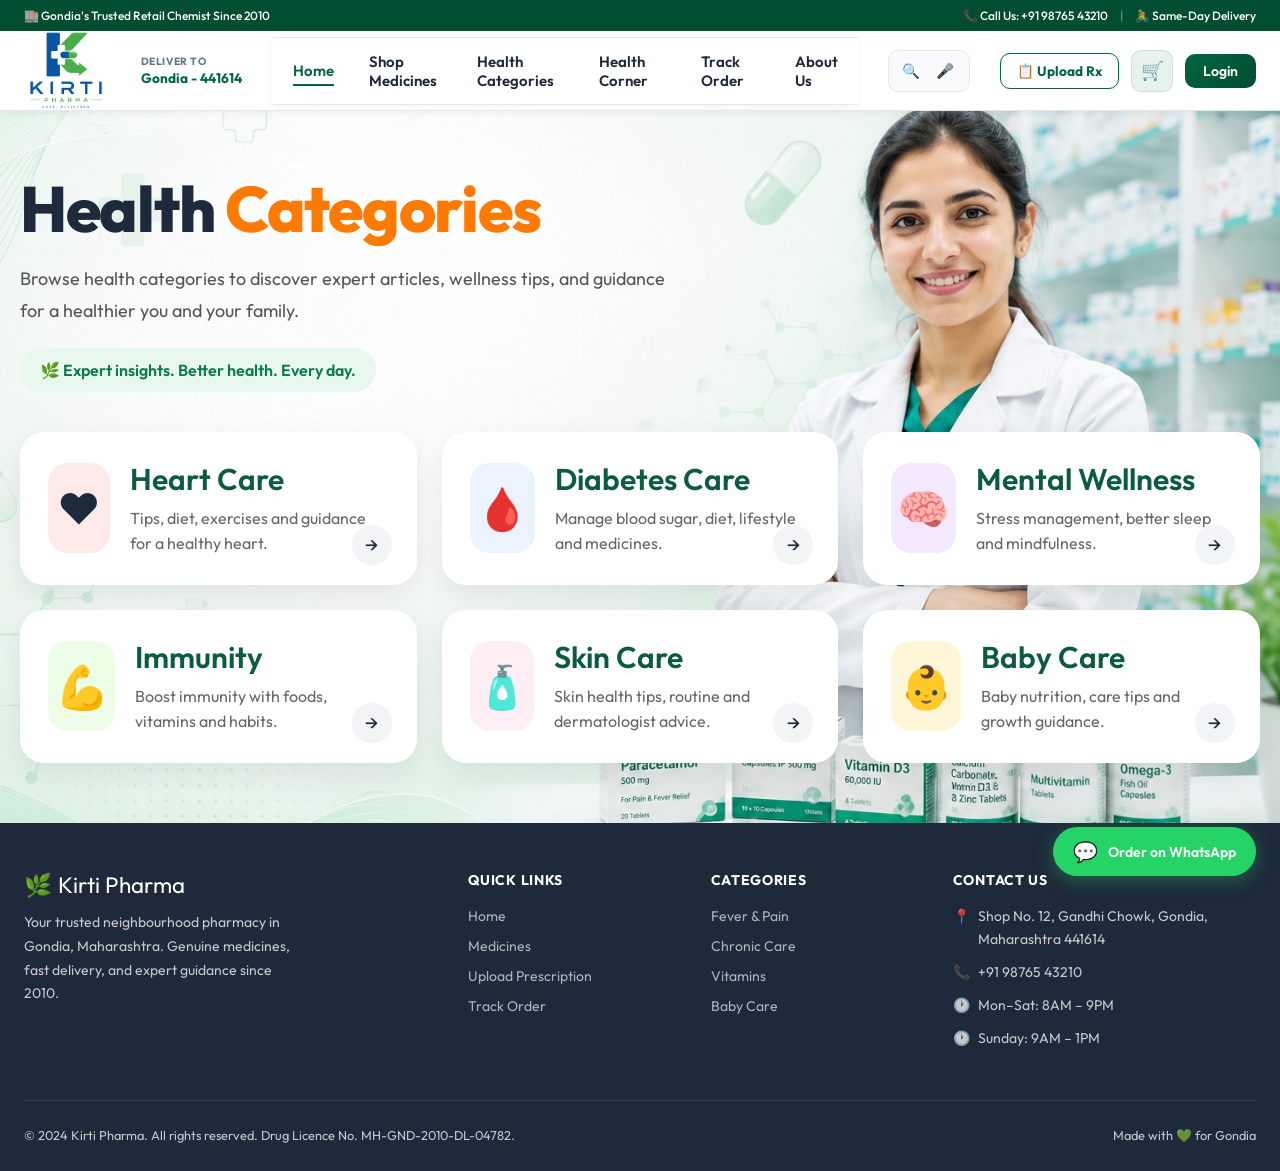
==== commit e4193a47: "Uploading project files" ====
--- a/health-categories.html
+++ b/health-categories.html
@@ -9,6 +9,130 @@
   <link rel="stylesheet" href="css/style.css">
   <link rel="stylesheet" href="css/components.css">
 <style>
+  .health-categories-section{
+  max-width:1400px;
+  margin:40px auto;
+  padding:20px;
+}
+
+.categories-hero{
+  display:grid;
+  grid-template-columns:1fr 400px;
+  align-items:center;
+  gap:40px;
+  margin-bottom:40px;
+}
+
+.hero-content h1{
+  font-size:64px;
+  font-weight:800;
+  margin-bottom:15px;
+}
+
+.hero-content h1 span{
+  color:#ff7a00;
+}
+
+.hero-content p{
+  font-size:18px;
+  color:#555;
+  max-width:650px;
+  line-height:1.8;
+}
+
+.hero-badge{
+  display:inline-block;
+  margin-top:20px;
+  background:#e9f8ef;
+  color:#0b7a4d;
+  padding:12px 20px;
+  border-radius:50px;
+  font-weight:600;
+}
+
+.hero-image img{
+  width:100%;
+}
+
+.categories-grid{
+  display:grid;
+  grid-template-columns:repeat(3,1fr);
+  gap:25px;
+}
+
+.category-card{
+  background:#fff;
+  border-radius:24px;
+  padding:28px;
+  display:flex;
+  align-items:center;
+  gap:20px;
+  position:relative;
+  box-shadow:0 10px 30px rgba(0,0,0,.08);
+  transition:.3s;
+}
+
+.category-card:hover{
+  transform:translateY(-6px);
+}
+
+.icon-box{
+  width:90px;
+  height:90px;
+  border-radius:20px;
+  display:flex;
+  align-items:center;
+  justify-content:center;
+  font-size:42px;
+}
+
+.heart{background:#ffeaea;}
+.diabetes{background:#eaf3ff;}
+.mental{background:#f4e8ff;}
+.immunity{background:#eefde8;}
+.skin{background:#ffeef5;}
+.baby{background:#fff5d9;}
+
+.category-card h3{
+  margin:0 0 8px;
+  font-size:30px;
+  color:#0b5c3b;
+}
+
+.category-card p{
+  margin:0;
+  color:#666;
+  line-height:1.6;
+}
+
+.arrow{
+  position:absolute;
+  right:25px;
+  bottom:20px;
+  width:40px;
+  height:40px;
+  border-radius:50%;
+  background:#f3f4f6;
+  display:flex;
+  align-items:center;
+  justify-content:center;
+  font-size:20px;
+}
+
+@media(max-width:992px){
+
+  .categories-hero{
+    grid-template-columns:1fr;
+  }
+
+  .categories-grid{
+    grid-template-columns:1fr;
+  }
+
+  .hero-content h1{
+    font-size:42px;
+  }
+}
     
    /* Grid layout */
     .categories-display-grid {
@@ -237,46 +361,82 @@
   <a href="dashboard.html">🧑‍⚕️ Dashboard</a>
   <a href="#login">👤 Login</a>
 </div>
-<section class="categories-main-section" style="max-width: 1200px; margin: 40px auto;">
-    <h1 class="categories-page-title">Health Categories</h1>
-    
-    <div class="categories-display-grid">
-        <div class="health-category-card">
-            <div class="category-avatar-square" style="background: #ffeaea;">❤️</div>
-            <h3>Heart Care</h3>
-            <a href="#" class="category-action-link">View All →</a>
-        </div>
-
-        <div class="health-category-card">
-            <div class="category-avatar-square" style="background: #e8f3ff;">🩸</div>
-            <h3>Diabetes Care</h3>
-            <a href="#" class="category-action-link">View All →</a>
-        </div>
-
-        <div class="health-category-card">
-            <div class="category-avatar-square" style="background: #f4e8ff;">🧠</div>
-            <h3>Mental Wellness</h3>
-            <a href="#" class="category-action-link">View All →</a>
-        </div>
-
-        <div class="health-category-card">
-            <div class="category-avatar-square" style="background: #e8fff0;">💪</div>
-            <h3>Immunity</h3>
-            <a href="#" class="category-action-link">View All →</a>
-        </div>
-
-        <div class="health-category-card">
-            <div class="category-avatar-square" style="background: #fce7f3;">🧴</div>
-            <h3>Skin Care</h3>
-            <a href="#" class="category-action-link">View All →</a>
-        </div>
-
-        <div class="health-category-card">
-            <div class="category-avatar-square" style="background: #e0f2fe;">👶</div>
-            <h3>Baby Care</h3>
-            <a href="#" class="category-action-link">View All →</a>
-        </div>
-    </div>
+<section class="health-categories-section">
+
+  <div class="categories-hero">
+    <div class="hero-content">
+      <h1>Health <span>Categories</span></h1>
+      <p>
+        Browse health categories to discover expert articles,
+        wellness tips, and guidance for a healthier you and your family.
+      </p>
+
+      <div class="hero-badge">
+        🌿 Expert insights. Better health. Every day.
+      </div>
+    </div>
+
+  
+  </div>
+
+  <div class="categories-grid">
+
+    <div class="category-card">
+      <div class="icon-box heart">❤️</div>
+      <div>
+        <h3>Heart Care</h3>
+        <p>Tips, diet, exercises and guidance for a healthy heart.</p>
+      </div>
+      <span class="arrow">→</span>
+    </div>
+
+    <div class="category-card">
+      <div class="icon-box diabetes">🩸</div>
+      <div>
+        <h3>Diabetes Care</h3>
+        <p>Manage blood sugar, diet, lifestyle and medicines.</p>
+      </div>
+      <span class="arrow">→</span>
+    </div>
+
+    <div class="category-card">
+      <div class="icon-box mental">🧠</div>
+      <div>
+        <h3>Mental Wellness</h3>
+        <p>Stress management, better sleep and mindfulness.</p>
+      </div>
+      <span class="arrow">→</span>
+    </div>
+
+    <div class="category-card">
+      <div class="icon-box immunity">💪</div>
+      <div>
+        <h3>Immunity</h3>
+        <p>Boost immunity with foods, vitamins and habits.</p>
+      </div>
+      <span class="arrow">→</span>
+    </div>
+
+    <div class="category-card">
+      <div class="icon-box skin">🧴</div>
+      <div>
+        <h3>Skin Care</h3>
+        <p>Skin health tips, routine and dermatologist advice.</p>
+      </div>
+      <span class="arrow">→</span>
+    </div>
+
+    <div class="category-card">
+      <div class="icon-box baby">👶</div>
+      <div>
+        <h3>Baby Care</h3>
+        <p>Baby nutrition, care tips and growth guidance.</p>
+      </div>
+      <span class="arrow">→</span>
+    </div>
+
+  </div>
+
 </section>
 <!-- ALTERNATIVES MODAL -->
 <div class="modal-overlay" id="alt-modal" role="dialog" aria-modal="true" aria-labelledby="alt-modal-title">
--- a/css/style.css
+++ b/css/style.css
@@ -126,9 +126,23 @@
   .nav-logo-img { height: 72px; }
 }
 
-@media (max-width: 520px) {
-  .nav-logo-img { height: 60px; }
-  .nav-search-container { max-width: 200px; }
+@media(max-width:768px){
+
+  .nav-search-container{
+      order:10;
+      flex:0 0 100%;
+      max-width:100%;
+      margin-top:10px;
+  }
+
+  .nav-inner{
+      flex-wrap:wrap;
+      height:auto;
+      padding:10px;
+      gap:10px;
+  }
+
+  
 }
 
 /* Deliver-to Location selector */
@@ -769,12 +783,43 @@
 #hero-layout{grid-template-columns:1fr!important;gap:24px!important}
 }
 @media (max-width:992px){
-.main-menu{display:none!important}
-.nav-inner{flex-wrap:wrap}
-.nav-search-container{order:3;width:100%;max-width:100%}
-.steps-row{grid-template-columns:1fr!important}
-.footer-grid{grid-template-columns:1fr 1fr!important}
-}
+
+.main-menu{
+   display:block !important;
+   overflow-x:auto;
+   -webkit-overflow-scrolling:touch;
+}
+
+.menu-container{
+   justify-content:flex-start !important;
+   width:max-content;
+   gap:20px;
+   padding:12px 15px;
+}
+
+.menu-container a{
+   white-space:nowrap;
+}
+
+.nav-inner{
+   flex-wrap:wrap;
+}
+
+.nav-search-container{
+   order:3;
+   width:100%;
+   max-width:100%;
+}
+
+.steps-row{
+   grid-template-columns:1fr!important;
+}
+
+.footer-grid{
+   grid-template-columns:1fr 1fr!important;
+}
+}
+
 @media (max-width:768px){
 .container{padding-left:15px!important;padding-right:15px!important}
 #hero-layout{grid-template-columns:1fr!important}
@@ -810,4 +855,152 @@
     display:flex;
     align-items:center;
     justify-content:center;
-}+}
+/* MOBILE RESPONSIVE FIX */
+@media screen and (max-width: 768px) {
+
+  .container{
+    width:100%;
+    padding:0 12px;
+    box-sizing:border-box;
+  }
+
+  /* Navbar */
+  .nav-inner{
+    display:flex;
+    flex-wrap:wrap;
+    gap:10px;
+    padding:10px;
+  }
+
+  .nav-logo-img{
+    max-width:120px;
+    height:auto;
+  }
+
+  .nav-location-select{
+    font-size:12px;
+  }
+
+  .nav-search-container{
+    width:100%;
+    order:3;
+  }
+
+  .nav-search-bar{
+    width:100%;
+  }
+
+  .btn-nav-upload,
+  .btn-login{
+    display:none;
+  }
+
+  /* Hero Section */
+  #hero-layout{
+    display:flex !important;
+    flex-direction:column !important;
+    gap:20px !important;
+  }
+
+  .hero-left,
+  .promo-carousel{
+    width:100%;
+    box-sizing:border-box;
+  }
+
+  .hero-left{
+    padding:20px;
+  }
+
+ .hero-left h1{
+    font-size:28px !important;
+    line-height:1.2;
+}
+
+.hero-left p{
+    font-size:16px;
+}
+
+  .hero-left .btn{
+    width:100%;
+    text-align:center;
+  }
+
+  /* Category circles */
+  .circular-categories-grid{
+    display:grid;
+    grid-template-columns:repeat(4,1fr);
+    gap:12px;
+  }
+
+  /* Medicine Cards */
+  .medicine-grid{
+    display:grid;
+    grid-template-columns:1fr !important;
+    gap:15px;
+  }
+
+  /* Steps */
+  .steps-row{
+    grid-template-columns:1fr !important;
+  }
+
+  /* Footer */
+  .footer-grid{
+    grid-template-columns:1fr !important;
+  }
+
+  /* WhatsApp */
+  .whatsapp-fab{
+    bottom:90px;
+    right:15px;
+  }
+
+  /* Bottom menu space */
+  body{
+    padding-bottom:80px;
+  }
+}
+@media (max-width:768px){
+
+  .nav-inner{
+    flex-wrap:wrap;
+    height:auto;
+    padding:10px;
+  }
+
+  .navbar{
+    height:auto !important;
+    min-height:70px;
+  }
+
+  .nav-location-select{
+    font-size:11px;
+    display:none !important;
+  }
+
+  .nav-logo-img{
+    height:45px !important;
+  }
+
+  .nav-search-container{
+    width:100% !important;
+    max-width:100% !important;
+    margin-top:10px;
+  }
+
+  .nav-right{
+    gap:8px;
+  }
+
+  .nav-cart-btn{
+    width:40px;
+    height:40px;
+  }
+
+  #hero-layout{
+    display:flex !important;
+    flex-direction:column !important;
+  }
+}
